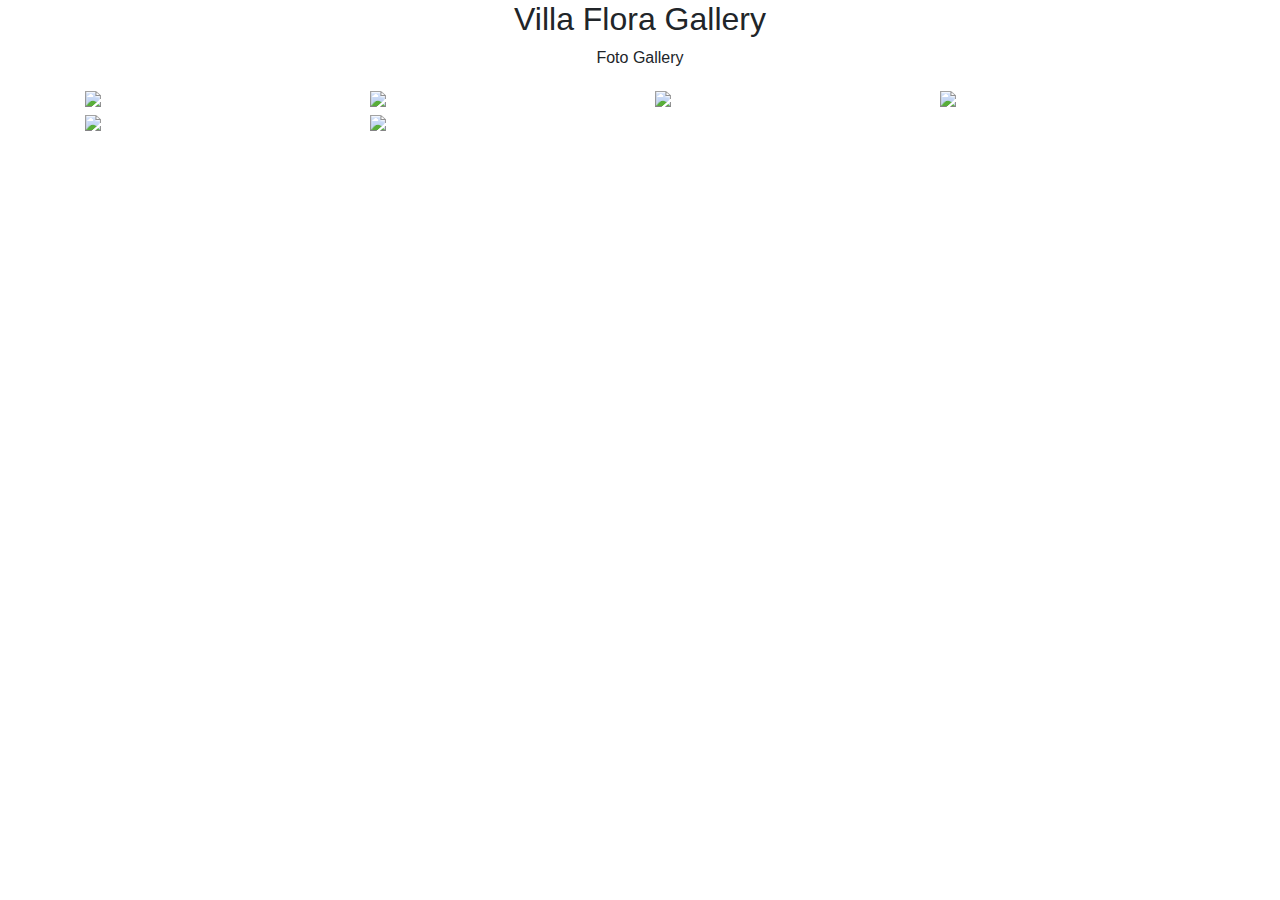
==== index.html @ e7b36a64 "Update index.html" ====
<!DOCTYPE html>
<html>

<head>
    <meta charset="utf-8">
    <meta name="viewport" content="width=device-width, initial-scale=1.0">
    <title>Villa Flora Gallery</title>
    <link rel="stylesheet" href="https://cdnjs.cloudflare.com/ajax/libs/twitter-bootstrap/4.1.3/css/bootstrap.min.css">
    <link rel="stylesheet" href="css/style.css">
    <link rel="stylesheet" href="https://cdnjs.cloudflare.com/ajax/libs/lightbox2/2.8.2/css/lightbox.min.css">
</head>

<body>
    <div class="photo-gallery">
        <div class="container">
            <div class="intro">
                <h2 class="text-center">Villa Flora Gallery</h2>
                <p class="text-center"> Foto Gallery </p>
            </div>
            <div class="row photos">
                <div class="col-sm-6 col-md-4 col-lg-3 item"><a href="images/1.jpg" data-lightbox="photos"><img class="img-fluid" src="images/1.jpg"></a></div>
                <div class="col-sm-6 col-md-4 col-lg-3 item"><a href="images/2.jpg" data-lightbox="photos"><img class="img-fluid" src="images/2.jpg"></a></div>
                <div class="col-sm-6 col-md-4 col-lg-3 item"><a href="images/3.jpg" data-lightbox="photos"><img class="img-fluid" src="images/3.jpg"></a></div>
                <div class="col-sm-6 col-md-4 col-lg-3 item"><a href="images/2.jpg" data-lightbox="photos"><img class="img-fluid" src="images/2.jpg"></a></div>
                <div class="col-sm-6 col-md-4 col-lg-3 item"><a href="images/3.jpg" data-lightbox="photos"><img class="img-fluid" src="images/3.jpg"></a></div>
                <div class="col-sm-6 col-md-4 col-lg-3 item"><a href="images/1.jpg" data-lightbox="photos"><img class="img-fluid" src="images/1.jpg"></a></div>
            </div>
        </div>
    </div>
    <script src="https://cdnjs.cloudflare.com/ajax/libs/jquery/3.2.1/jquery.min.js"></script>
    <script src="https://cdnjs.cloudflare.com/ajax/libs/twitter-bootstrap/4.1.3/js/bootstrap.bundle.min.js"></script>
    <script src="https://cdnjs.cloudflare.com/ajax/libs/lightbox2/2.8.2/js/lightbox.min.js"></script>
</body>

</html>
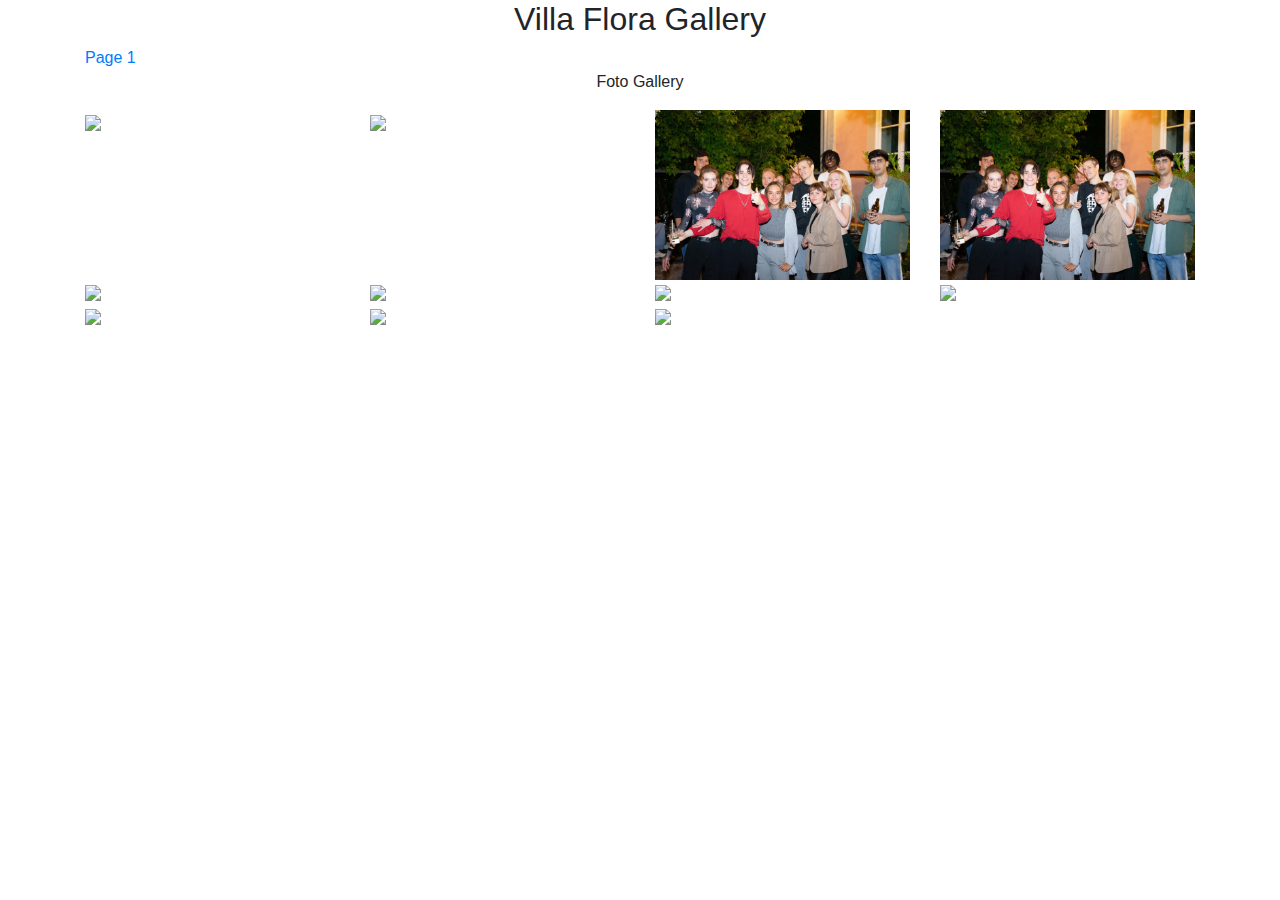
==== commit c3c5163a: "TEST" ====
--- a/index.html
+++ b/index.html
@@ -15,18 +15,23 @@
         <div class="container">
             <div class="intro">
                 <h2 class="text-center">Villa Flora Gallery</h2>
+                <a href="page1.html">Page 1 </a>
+
                 <p class="text-center"> Foto Gallery </p>
             </div>
             <div class="row photos">
                 <div class="col-sm-6 col-md-4 col-lg-3 item"><a href="images/1.jpg" data-lightbox="photos"><img class="img-fluid" src="images/1.jpg"></a></div>
                 <div class="col-sm-6 col-md-4 col-lg-3 item"><a href="images/2.jpg" data-lightbox="photos"><img class="img-fluid" src="images/2.jpg"></a></div>
                 <div class="col-sm-6 col-md-4 col-lg-3 item"><a href="images/3.jpg" data-lightbox="photos"><img class="img-fluid" src="images/3.jpg"></a></div>
-                <div class="col-sm-6 col-md-4 col-lg-3 item"><a href="images/2.jpg" data-lightbox="photos"><img class="img-fluid" src="images/2.jpg"></a></div>
-                <div class="col-sm-6 col-md-4 col-lg-3 item"><a href="images/3.jpg" data-lightbox="photos"><img class="img-fluid" src="images/3.jpg"></a></div>
-                <div class="col-sm-6 col-md-4 col-lg-3 item"><a href="images/1.jpg" data-lightbox="photos"><img class="img-fluid" src="images/1.jpg"></a></div>
-            </div>
-        </div>
-    </div>
+                <div class="col-sm-6 col-md-4 col-lg-3 item"><a href=images/3.jpg data-lightbox="photos"><img class="img-fluid" src=images/3.jpg></a></div>
+                <div class="col-sm-6 col-md-4 col-lg-3 item"><a href=images/2.jpg data-lightbox="photos"><img class="img-fluid" src=images/2.jpg></a></div>
+                <div class="col-sm-6 col-md-4 col-lg-3 item"><a href=images/1.jpg data-lightbox="photos"><img class="img-fluid" src=images/1.jpg></a></div>
+                <div class="col-sm-6 col-md-4 col-lg-3 item"><a href=images/51.jpg data-lightbox="photos"><img class="img-fluid" src=images/51.jpg></a></div>
+                <div class="col-sm-6 col-md-4 col-lg-3 item"><a href=images/0.jpg data-lightbox="photos"><img class="img-fluid" src=images/0.jpg></a></div>
+                <div class="col-sm-6 col-md-4 col-lg-3 item"><a href=images/8.jpg data-lightbox="photos"><img class="img-fluid" src=images/8.jpg></a></div>
+                <div class="col-sm-6 col-md-4 col-lg-3 item"><a href=images/14.jpg data-lightbox="photos"><img class="img-fluid" src=images/14.jpg></a></div>
+                <div class="col-sm-6 col-md-4 col-lg-3 item"><a href=images/50.jpg data-lightbox="photos"><img class="img-fluid" src=images/50.jpg></a></div>
+              </div>
     <script src="https://cdnjs.cloudflare.com/ajax/libs/jquery/3.2.1/jquery.min.js"></script>
     <script src="https://cdnjs.cloudflare.com/ajax/libs/twitter-bootstrap/4.1.3/js/bootstrap.bundle.min.js"></script>
     <script src="https://cdnjs.cloudflare.com/ajax/libs/lightbox2/2.8.2/js/lightbox.min.js"></script>
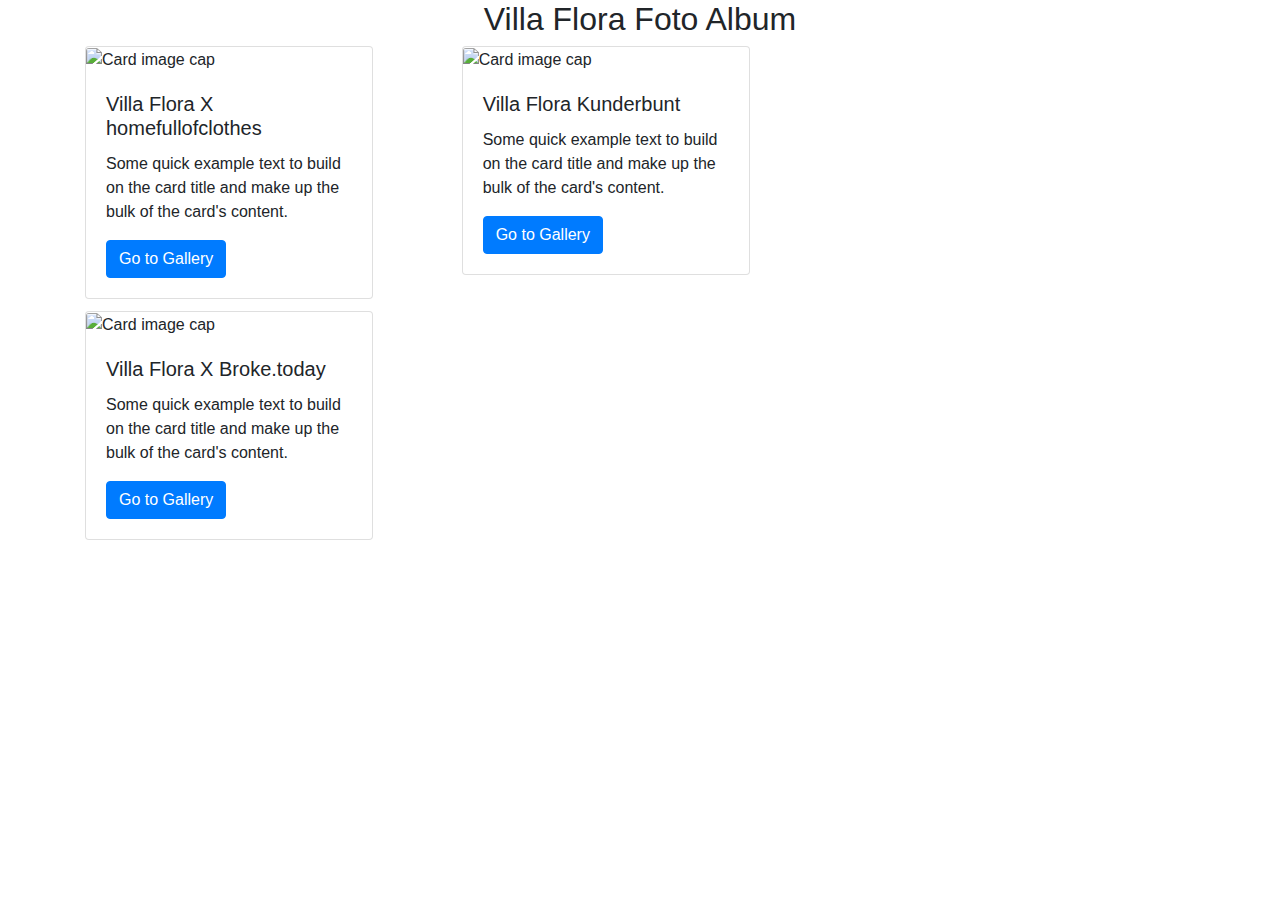
==== commit eed88fdb: "card images + template fro events card pages" ====
--- a/index.html
+++ b/index.html
@@ -14,27 +14,74 @@
     <div class="photo-gallery">
         <div class="container">
             <div class="intro">
-                <h2 class="text-center">Villa Flora Gallery</h2>
-                <a href="page1.html">Page 1 </a>
+                <h2 class="text-center">Villa Flora Foto Album</h2>
+                
 
-                <p class="text-center"> Foto Gallery </p>
+                
             </div>
-            <div class="row photos">
-                <div class="col-sm-6 col-md-4 col-lg-3 item"><a href="images/1.jpg" data-lightbox="photos"><img class="img-fluid" src="images/1.jpg"></a></div>
-                <div class="col-sm-6 col-md-4 col-lg-3 item"><a href="images/2.jpg" data-lightbox="photos"><img class="img-fluid" src="images/2.jpg"></a></div>
-                <div class="col-sm-6 col-md-4 col-lg-3 item"><a href="images/3.jpg" data-lightbox="photos"><img class="img-fluid" src="images/3.jpg"></a></div>
-                <div class="col-sm-6 col-md-4 col-lg-3 item"><a href=images/3.jpg data-lightbox="photos"><img class="img-fluid" src=images/3.jpg></a></div>
-                <div class="col-sm-6 col-md-4 col-lg-3 item"><a href=images/2.jpg data-lightbox="photos"><img class="img-fluid" src=images/2.jpg></a></div>
-                <div class="col-sm-6 col-md-4 col-lg-3 item"><a href=images/1.jpg data-lightbox="photos"><img class="img-fluid" src=images/1.jpg></a></div>
-                <div class="col-sm-6 col-md-4 col-lg-3 item"><a href=images/51.jpg data-lightbox="photos"><img class="img-fluid" src=images/51.jpg></a></div>
-                <div class="col-sm-6 col-md-4 col-lg-3 item"><a href=images/0.jpg data-lightbox="photos"><img class="img-fluid" src=images/0.jpg></a></div>
-                <div class="col-sm-6 col-md-4 col-lg-3 item"><a href=images/8.jpg data-lightbox="photos"><img class="img-fluid" src=images/8.jpg></a></div>
-                <div class="col-sm-6 col-md-4 col-lg-3 item"><a href=images/14.jpg data-lightbox="photos"><img class="img-fluid" src=images/14.jpg></a></div>
-                <div class="col-sm-6 col-md-4 col-lg-3 item"><a href=images/50.jpg data-lightbox="photos"><img class="img-fluid" src=images/50.jpg></a></div>
+            <div class="card-columns">
+            <div class="card" style="width: 18rem;">
+              <img class="card-img-top" src="images/event1.jpg" alt="Card image cap">
+              <div class="card-body">
+                <h5 class="card-title">Villa Flora X homefullofclothes</h5>
+                <p class="card-text">Some quick example text to build on the card title and make up the bulk of the card's content.</p>
+                <a href="page1.html" class="btn btn-primary">Go to Gallery</a>
               </div>
+            </div>
+
+            <div class="card" style="width: 18rem;">
+              <img class="card-img-top" src="images/event2.JPG" alt="Card image cap">
+              <div class="card-body">
+                <h5 class="card-title">Villa Flora X Broke.today</h5>
+                <p class="card-text">Some quick example text to build on the card title and make up the bulk of the card's content.</p>
+                <a href="page2.html" class="btn btn-primary">Go to Gallery</a>
+              </div>
+            </div>
+
+            <div class="card" style="width: 18rem;">
+              <img class="card-img-top" src="images/event3.JPG" alt="Card image cap">
+              <div class="card-body">
+                <h5 class="card-title">Villa Flora Kunderbunt</h5>
+                <p class="card-text">Some quick example text to build on the card title and make up the bulk of the card's content.</p>
+                <a href="page3.html" class="btn btn-primary">Go to Gallery</a>
+              </div>
+            </div>
+
+          </div>
+          </div>
+
+
+     
+
+        <!-- 33333333
+        <div class="card-columns">
+          <div class="card">
+            <img class="card-img-top" src="images/event1.jpg" alt="Card image cap">
+            <div class="card-body">
+              <h5 class="card-title">Card title that wraps to a new line</h5>
+              <p class="card-text">This is a longer card with supporting text below as a natural lead-in to additional content. This content is a little bit longer.</p>
+              <a href="page1.html" class="btn btn-primary">Go to Gallery</a>
+            </div>
+          </div>
+
+          
+          <div class="card">
+            <img class="card-img-top" src="images/event2.jpg" alt="Card image cap">
+            <div class="card-body">
+              <h5 class="card-title">Card title</h5>
+              <p class="card-text">This card has supporting text below as a natural lead-in to additional content.</p>
+              <a href="page1.html" class="btn btn-primary">Go to Gallery</a>
+            </div>
+          </div> -->
+
+          
+
+        
+        </div>
+
     <script src="https://cdnjs.cloudflare.com/ajax/libs/jquery/3.2.1/jquery.min.js"></script>
     <script src="https://cdnjs.cloudflare.com/ajax/libs/twitter-bootstrap/4.1.3/js/bootstrap.bundle.min.js"></script>
     <script src="https://cdnjs.cloudflare.com/ajax/libs/lightbox2/2.8.2/js/lightbox.min.js"></script>
 </body>
 
-</html>+</html>
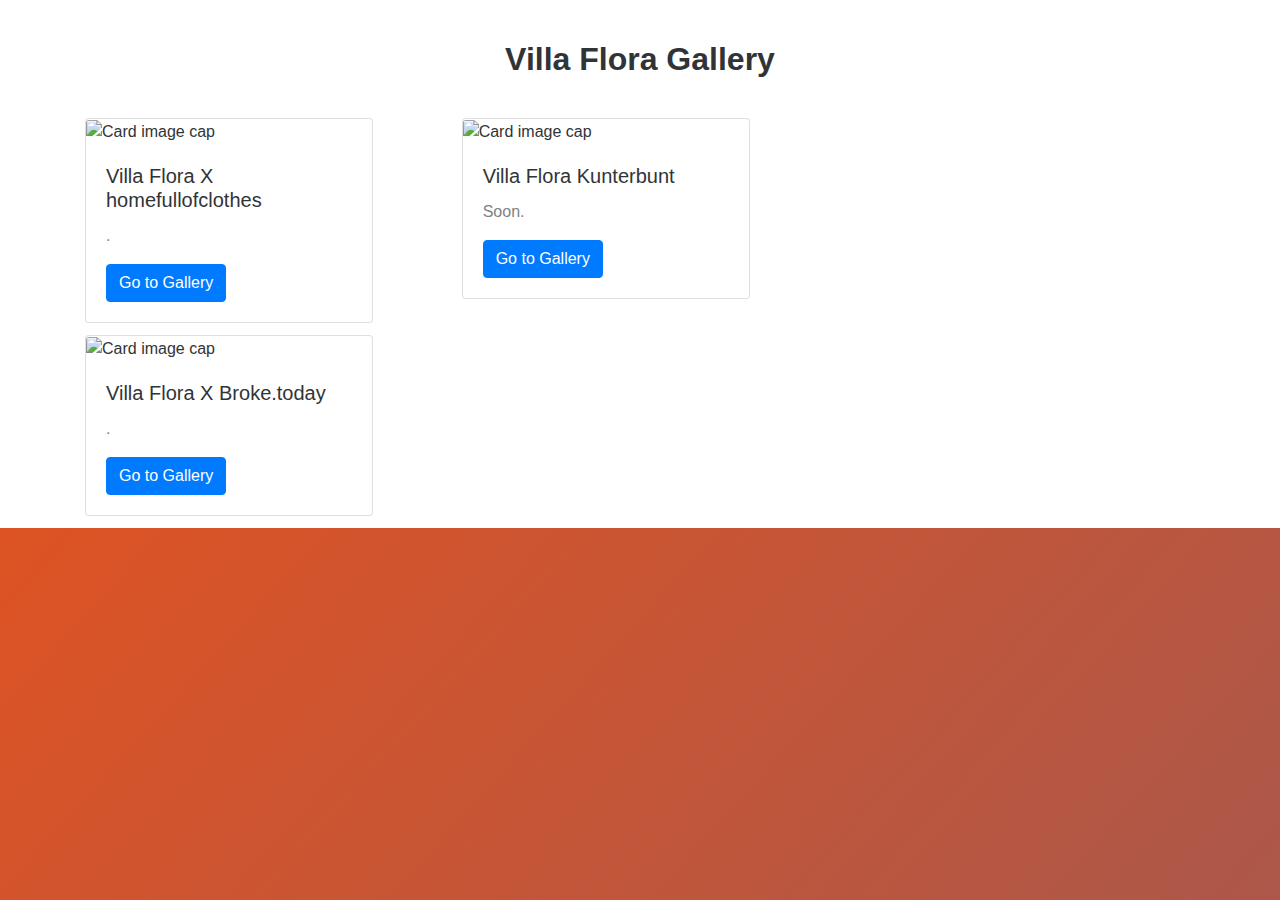
==== commit 57039373: "summary" ====
--- a/index.html
+++ b/index.html
@@ -14,7 +14,7 @@
     <div class="photo-gallery">
         <div class="container">
             <div class="intro">
-                <h2 class="text-center">Villa Flora Foto Album</h2>
+                <h2 class="text-center">Villa Flora Gallery</h2>
                 
 
                 
@@ -24,7 +24,7 @@
               <img class="card-img-top" src="images/event1.jpg" alt="Card image cap">
               <div class="card-body">
                 <h5 class="card-title">Villa Flora X homefullofclothes</h5>
-                <p class="card-text">Some quick example text to build on the card title and make up the bulk of the card's content.</p>
+                <p class="card-text">.</p>
                 <a href="page1.html" class="btn btn-primary">Go to Gallery</a>
               </div>
             </div>
@@ -33,7 +33,7 @@
               <img class="card-img-top" src="images/event2.JPG" alt="Card image cap">
               <div class="card-body">
                 <h5 class="card-title">Villa Flora X Broke.today</h5>
-                <p class="card-text">Some quick example text to build on the card title and make up the bulk of the card's content.</p>
+                <p class="card-text">.</p>
                 <a href="page2.html" class="btn btn-primary">Go to Gallery</a>
               </div>
             </div>
@@ -41,8 +41,8 @@
             <div class="card" style="width: 18rem;">
               <img class="card-img-top" src="images/event3.JPG" alt="Card image cap">
               <div class="card-body">
-                <h5 class="card-title">Villa Flora Kunderbunt</h5>
-                <p class="card-text">Some quick example text to build on the card title and make up the bulk of the card's content.</p>
+                <h5 class="card-title">Villa Flora Kunterbunt</h5>
+                <p class="card-text">Soon.</p>
                 <a href="page3.html" class="btn btn-primary">Go to Gallery</a>
               </div>
             </div>
--- a/css/style.css
+++ b/css/style.css
@@ -0,0 +1,75 @@
+.photo-gallery {
+  color:#313437;
+  background-color:#fff;
+}
+
+.photo-gallery p {
+  color:#7d8285;
+}
+
+.photo-gallery h2 {
+  font-weight:bold;
+  margin-bottom:40px;
+  padding-top:40px;
+  color:inherit;
+}
+
+@media (max-width:767px) {
+  .photo-gallery h2 {
+    margin-bottom:25px;
+    padding-top:25px;
+    font-size:24px;
+  }
+}
+
+.photo-gallery .intro {
+  font-size:16px;
+  max-width:500px;
+  margin:0 auto 40px;
+}
+
+.photo-gallery .intro p {
+  margin-bottom:0;
+}
+
+.photo-gallery .photos {
+  padding-bottom:20px;
+}
+
+.photo-gallery .item {
+  padding-bottom:30px;
+}
+
+.card-columns {
+  @include media-breakpoint-only(lg) {
+    column-count: 4;
+  }
+  @include media-breakpoint-only(xl) {
+    column-count: 5;
+  }
+}
+body {
+  background: linear-gradient(132deg, #ec5218, #1665c1);
+  background-size: 400% 400%;
+  animation: BackgroundGradient 30s ease infinite;
+}
+
+h1 {
+  position: absolute;
+  left: 50%;
+  top: 50%;
+  transform: translateX(-50%) translateY(-50%);
+  font-family: Open Sans, sans-serif;
+  color: #fff;
+  font-weight: 400;
+  text-transform: uppercase;
+  text-align: center;
+  font-size: 2em;
+  padding: 5px;
+}
+
+@keyframes BackgroundGradient {
+  0% {background-position: 0% 50%;}
+  50% {background-position: 100% 50%;}
+  100% {background-position: 0% 50%;}
+}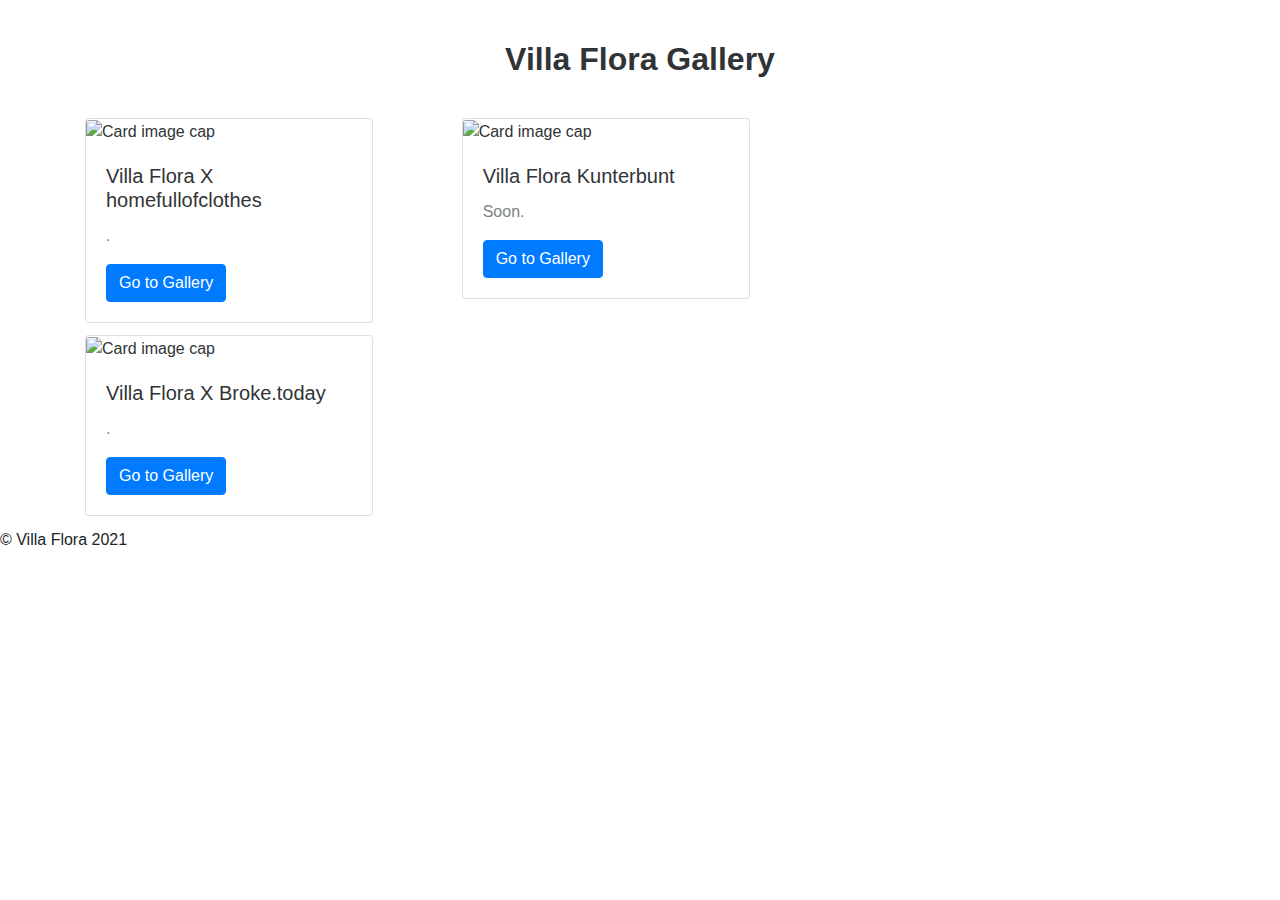
==== commit 3982b237: "event 3" ====
--- a/index.html
+++ b/index.html
@@ -15,10 +15,9 @@
         <div class="container">
             <div class="intro">
                 <h2 class="text-center">Villa Flora Gallery</h2>
-                
-
-                
+              
             </div>
+            
             <div class="card-columns">
             <div class="card" style="width: 18rem;">
               <img class="card-img-top" src="images/event1.jpg" alt="Card image cap">
@@ -78,7 +77,10 @@
 
         
         </div>
-
+        <div id="footer">
+          <!--   made on earth by a human <br> <a href="https://imfunniee.github.io ">-->
+           © Villa Flora 2021</a>
+        </div>
     <script src="https://cdnjs.cloudflare.com/ajax/libs/jquery/3.2.1/jquery.min.js"></script>
     <script src="https://cdnjs.cloudflare.com/ajax/libs/twitter-bootstrap/4.1.3/js/bootstrap.bundle.min.js"></script>
     <script src="https://cdnjs.cloudflare.com/ajax/libs/lightbox2/2.8.2/js/lightbox.min.js"></script>
--- a/css/style.css
+++ b/css/style.css
@@ -48,28 +48,14 @@
     column-count: 5;
   }
 }
-body {
-  background: linear-gradient(132deg, #ec5218, #1665c1);
-  background-size: 400% 400%;
-  animation: BackgroundGradient 30s ease infinite;
+
+.footer a {
+  color:rgb(190, 255, 201);
+  text-decoration:none;
 }
-
-h1 {
-  position: absolute;
-  left: 50%;
-  top: 50%;
-  transform: translateX(-50%) translateY(-50%);
-  font-family: Open Sans, sans-serif;
-  color: #fff;
-  font-weight: 400;
-  text-transform: uppercase;
-  text-align: center;
-  font-size: 2em;
-  padding: 5px;
-}
-
-@keyframes BackgroundGradient {
-  0% {background-position: 0% 50%;}
-  50% {background-position: 100% 50%;}
-  100% {background-position: 0% 50%;}
+.footer {
+  width:100%;
+  padding:10vh 0px;
+  text-align:center;
+  font-weight:bold;
 }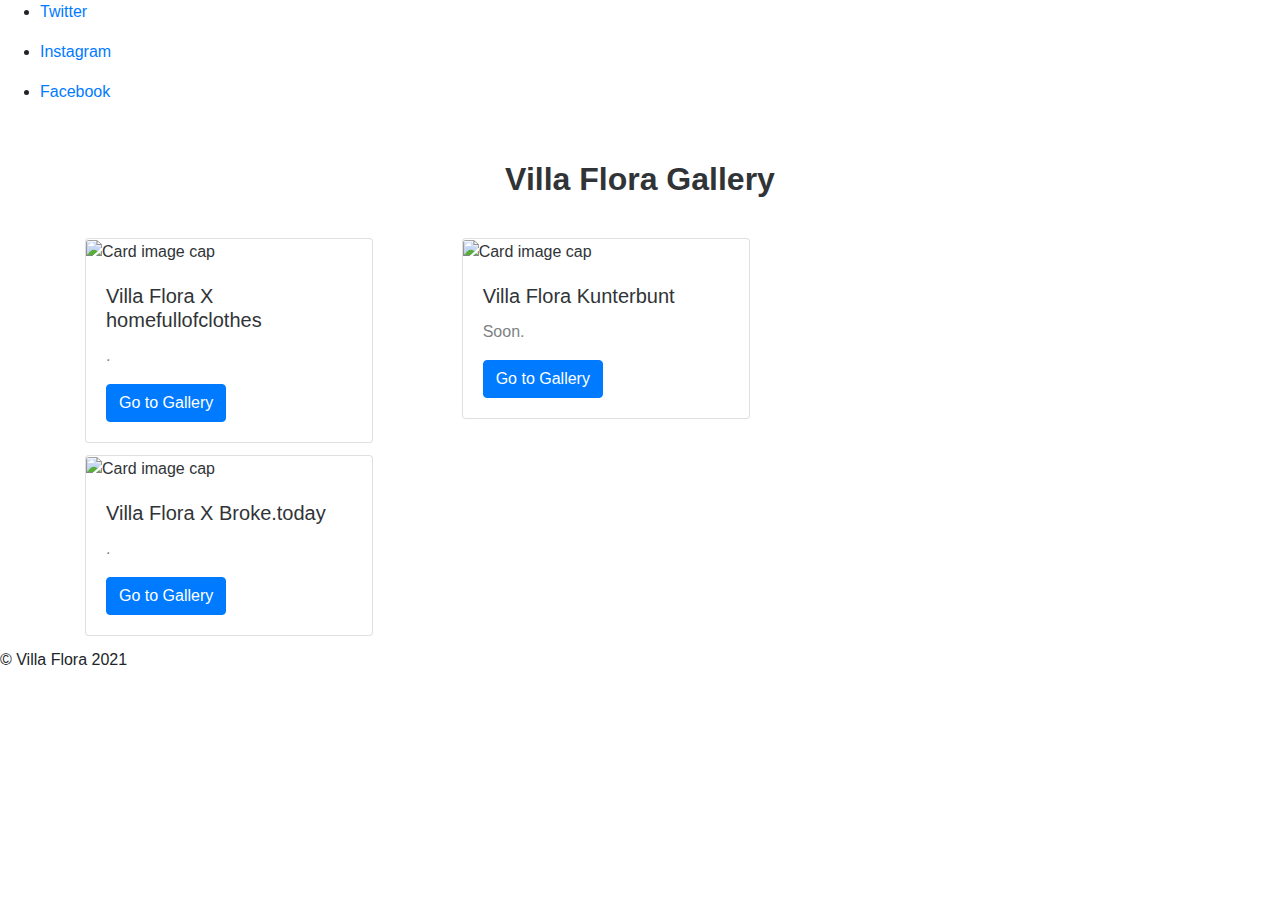
==== commit 1f5f106a: "Update index.html" ====
--- a/index.html
+++ b/index.html
@@ -11,6 +11,31 @@
 </head>
 
 <body>
+<!--      -->
+    <nav class="social">
+    <ul>
+        <li id="twitter">
+            <a href="#">Twitter
+                <i class="fa fa-twitter"></i>
+            </a>
+         </li>
+    </ul>
+    <ul>
+        <li id="instagram">
+           <a href="#">Instagram
+              <i class="fa fa-instagram"></i>
+            </a>
+        </li>
+    </ul>
+    <ul>
+        <li id="facebook">
+            <a href="#">Facebook
+               <i class="fa fa-facebook"></i>
+            </a>
+        </li>
+    </ul>
+</nav>
+<!--      -->
     <div class="photo-gallery">
         <div class="container">
             <div class="intro">
